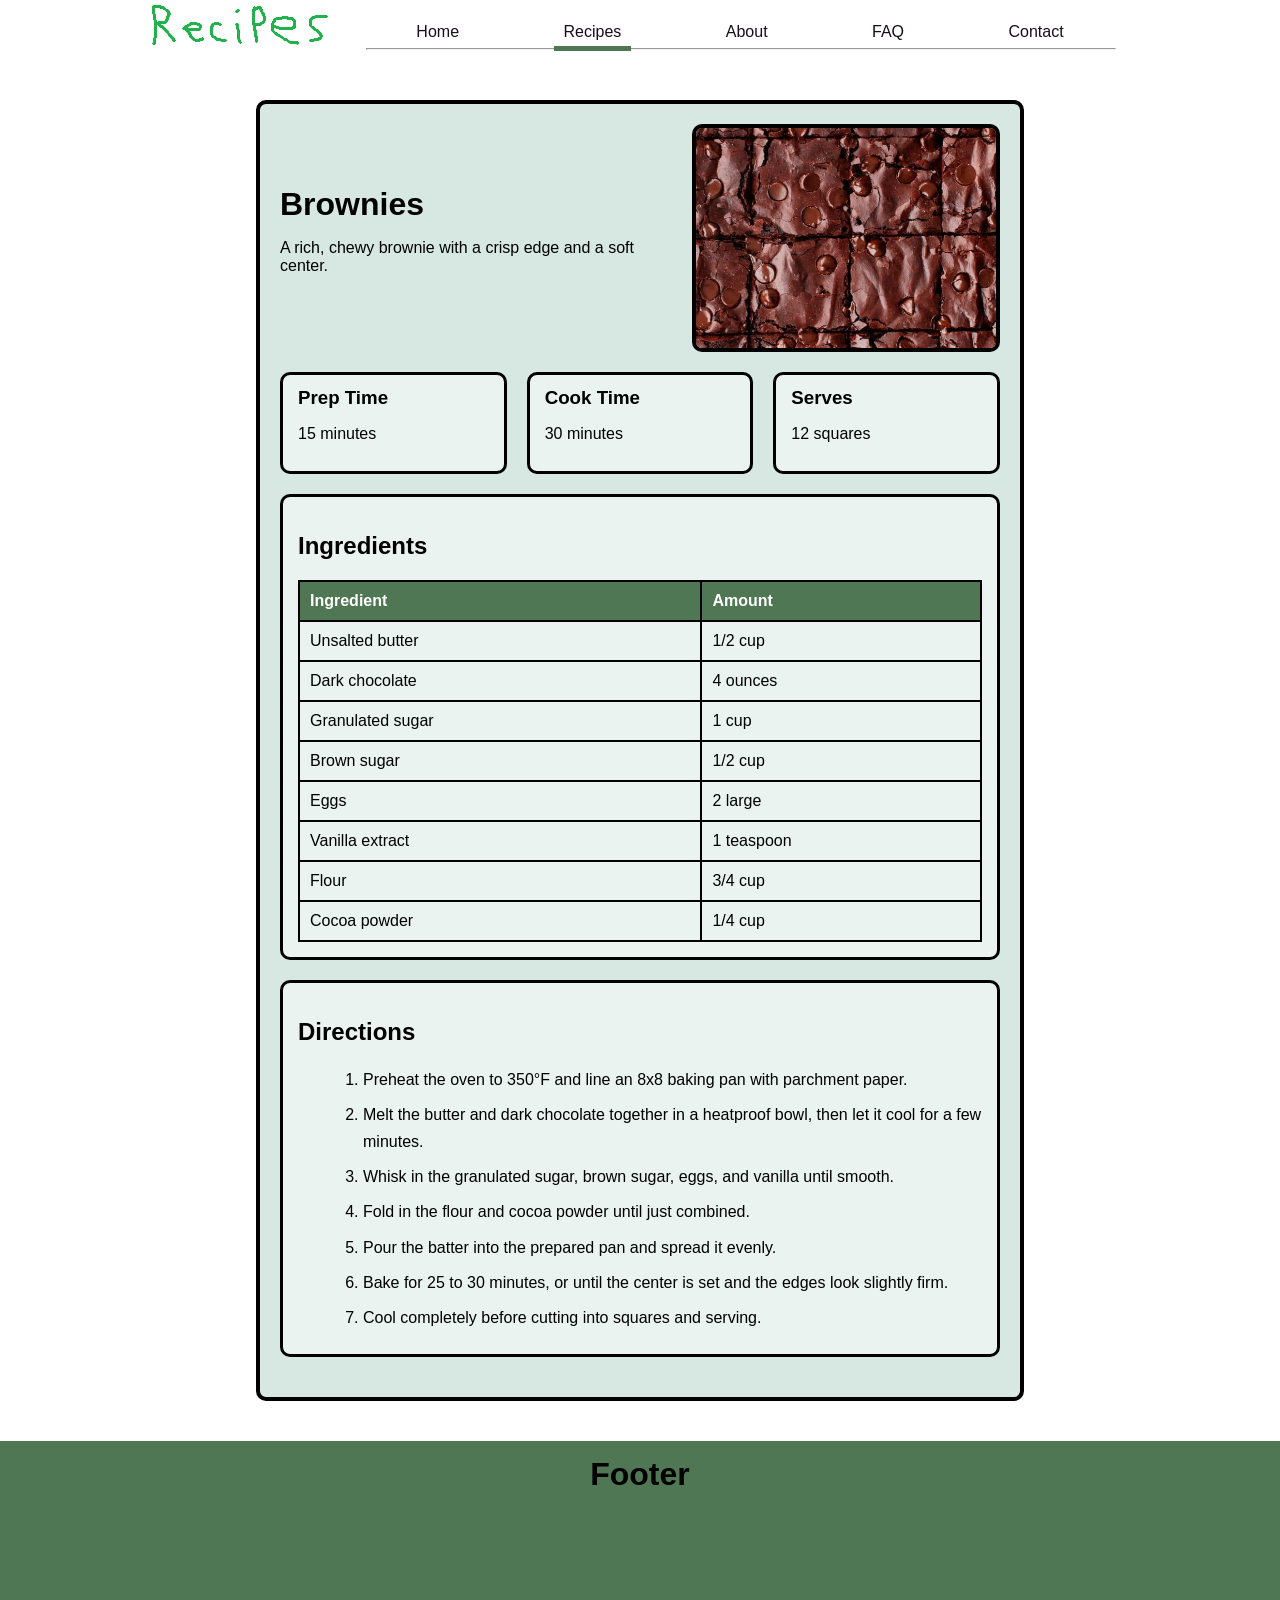
==== brownies.html @ f3aab492 "Update" ====
<!DOCTYPE html>
<html lang="en">

<head>
    <link rel="stylesheet" href="style.css">
    <title>Brownies Recipe</title>
</head>

<body>
    <header>
        <img id="logo" src="images/logo.png" height="50px" width="200px">
        <nav>
            <a href="index.html" id="homeNav">Home</a>
            <a href="" id="recipeNav" class="onPage">Recipes</a>
            <a href="" id="aboutNav">About</a>
            <a href="" id="faqNav">FAQ</a>
            <a href="" id="contactNav">Contact</a>
            <hr>
        </nav>
    </header>

    <div class="recipePage">
        <div class="recipeText">
            <div class="recipeTextText">
                <h1>Brownies</h1>
                <p>A rich, chewy brownie with a crisp edge and a soft center.</p>
            </div>
            <img src="images/brownies.png">
        </div>

        <div class="recipeDetails">
            <div>
                <h3>Prep Time</h3>
                <p>15 minutes</p>
            </div>
            <div>
                <h3>Cook Time</h3>
                <p>30 minutes</p>
            </div>
            <div>
                <h3>Serves</h3>
                <p>12 squares</p>
            </div>
        </div>

        <div class="recipeCard">
            <h2>Ingredients</h2>
            <table class="recipeTable">
                <tr>
                    <th>Ingredient</th>
                    <th>Amount</th>
                </tr>
                <tr>
                    <td>Unsalted butter</td>
                    <td>1/2 cup</td>
                </tr>
                <tr>
                    <td>Dark chocolate</td>
                    <td>4 ounces</td>
                </tr>
                <tr>
                    <td>Granulated sugar</td>
                    <td>1 cup</td>
                </tr>
                <tr>
                    <td>Brown sugar</td>
                    <td>1/2 cup</td>
                </tr>
                <tr>
                    <td>Eggs</td>
                    <td>2 large</td>
                </tr>
                <tr>
                    <td>Vanilla extract</td>
                    <td>1 teaspoon</td>
                </tr>
                <tr>
                    <td>Flour</td>
                    <td>3/4 cup</td>
                </tr>
                <tr>
                    <td>Cocoa powder</td>
                    <td>1/4 cup</td>
                </tr>
            </table>
        </div>

        <div class="recipeCard">
            <h2>Directions</h2>
            <ol class="recipeList">
                <li>Preheat the oven to 350°F and line an 8x8 baking pan with parchment paper.</li>
                <li>Melt the butter and dark chocolate together in a heatproof bowl, then let it cool for a few minutes.</li>
                <li>Whisk in the granulated sugar, brown sugar, eggs, and vanilla until smooth.</li>
                <li>Fold in the flour and cocoa powder until just combined.</li>
                <li>Pour the batter into the prepared pan and spread it evenly.</li>
                <li>Bake for 25 to 30 minutes, or until the center is set and the edges look slightly firm.</li>
                <li>Cool completely before cutting into squares and serving.</li>
            </ol>
        </div>
    </div>

    <footer>
        <h1>Footer</h1>
    </footer>
</body>
</html>
---- style.css ----
body {
    display: grid;
    place-items: center;
    font-family: Arial, sans-serif;
    margin: 0;
}

h1 {
    margin: 0;
}

header {
    display: flex;
    align-items: flex-end;
    margin-bottom: 30px
}

header nav {
    margin: 0 25px;
}

header nav hr {
    width: 100%;
    margin: 7px 0 0;
}

nav a {
    text-decoration: none;
}

header a {
    margin: 40px;
    padding: 6px 10px;
}

.onPage {
    border-bottom: 5px solid #4f7754 ;
}

#mainSection {
    margin-bottom: 30px;
    display: flex;
    width: 50%;
    background-color: #4f7754 ;
    border: 4px solid black;
    border-radius: 10px;
}

#mainSection img {
    border-radius: 0 8px 8px 0;
}

#mainSectionText {
    padding: 10px;
}

#popularDivider {
    width: 50%;
    margin: 0 auto 20px auto;
}

#popularRecipes {
    display: flex;
    justify-content: space-between;
    align-items: stretch;
    gap: 20px;
    width: 50%;
}

.recipeIcon {
    display: block;
    text-decoration: none;
    border: 4px solid black;
    border-radius: 10px;
    width: 300px;
    height: 320px;
    margin-bottom: 50px;
    background-color: #d7e7e2;
}

.recipeIcon:hover {
    background-color: #a0b3ac;
    border: 4px dotted black;
}

a:visited, a:link {
    color: #170e19;
}

a:hover {
    color: #213b25 ;
}

.recipeIcon img {
    width: 100%;
    border-radius: 8px 8px 0 0;
    height: 250px;
    object-fit: cover;
}

.recipeIcon h3, .recipeIcon p {
    padding: 3px 10px;
    margin: 0;
}

footer {
    width: 100%;
    display: flex;
    justify-content: center;
    background-color: #4f7754;
    height: 400px;
    padding-top: 15px;
}

.recipePage {
    width: 60%;
    margin: 20px auto 40px;
    background-color: #d7e7e2;
    border: 4px solid black;
    border-radius: 10px;
    padding: 20px;
    box-sizing: border-box;
}

.recipeText {
    display: flex;
    align-items: center;
    gap: 20px;
    margin-bottom: 20px;
}

.recipeTextText {
    flex: 1;
}

.recipeText img {
    width: 300px;
    height: 220px;
    object-fit: cover;
    border: 4px solid black;
    border-radius: 10px;
}

.recipeCard {
    background-color: #eaf3f0;
    border: 3px solid black;
    border-radius: 10px;
    padding: 15px;
    margin-bottom: 20px;
}

.recipeTable {
    width: 100%;
    border-collapse: collapse;
    margin-top: 10px;
}

.recipeTable th, .recipeTable td {
    border: 2px solid black;
    padding: 10px;
    text-align: left;
}

.recipeTable th {
    background-color: #4f7754;
    color: white;
}

.recipeList {
    margin: 15px 0 0 25px;
    line-height: 1.7;
}

.recipeList li {
    margin-bottom: 8px;
}

.recipeDetails {
    display: flex;
    justify-content: space-between;
    gap: 20px;
    margin-bottom: 20px;
}

.recipeDetails div {
    flex: 1;
    background-color: #eaf3f0;
    border: 3px solid black;
    border-radius: 10px;
    padding: 12px 15px;
}

.recipeDetails h3 {
    margin: 0 0 8px;
}
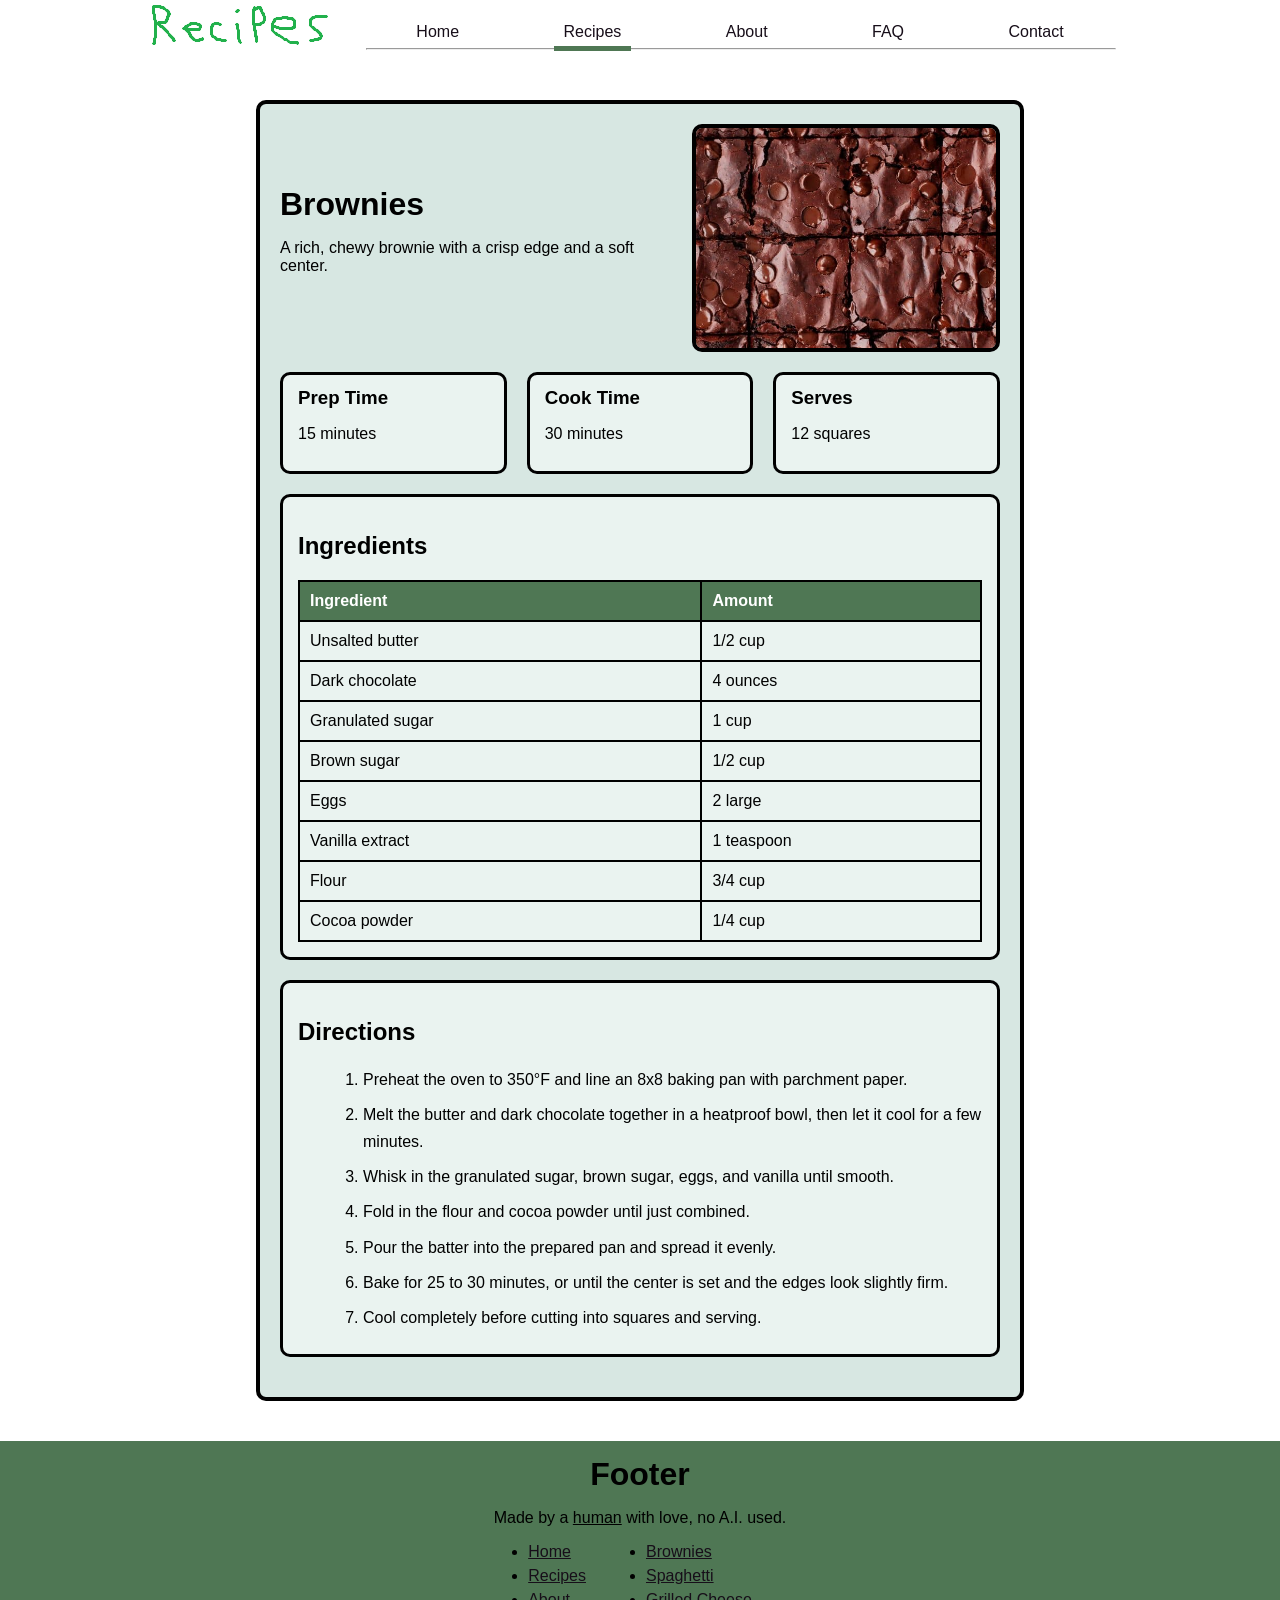
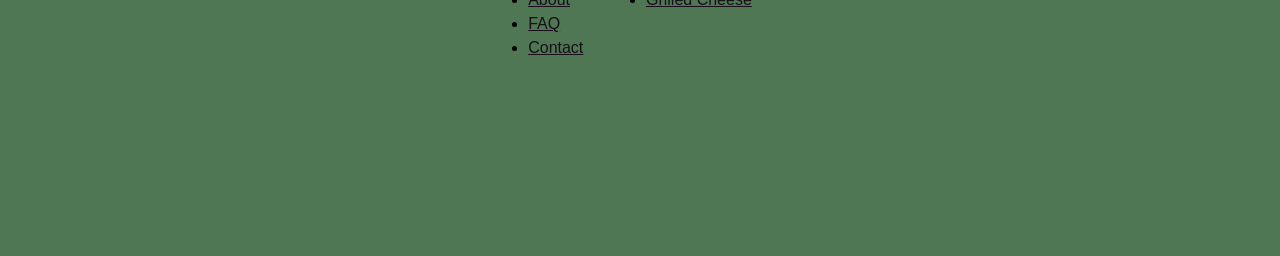
==== commit acaead33: "Update footers" ====
--- a/brownies.html
+++ b/brownies.html
@@ -101,6 +101,21 @@
 
     <footer>
         <h1>Footer</h1>
+        <p>Made by a <u>human</u> with love, no A.I. used.</p>
+        <div class="footer-lists">
+            <ul>
+                <li><a href="index.html" class="onPage">Home</a></li>
+                <li><a href="recipe.html" id="recipeNav">Recipes</a></li>
+                <li><a href="" id="aboutNav">About</a></li>
+                <li><a href="" id="faqNav">FAQ</a></li>
+                <li><a href="" id="contactNav">Contact</a></li>
+            </ul>
+            <ul>
+                <li><a href="brownies.html">Brownies</a></li>
+                <li><a href="spaghetti.html">Spaghetti</a></li>
+                <li><a href="grilledCheese.html">Grilled Cheese</a></li>
+            </ul>
+        </div>
     </footer>
 </body>
 </html>
--- a/style.css
+++ b/style.css
@@ -106,10 +106,28 @@
 footer {
     width: 100%;
     display: flex;
-    justify-content: center;
+    flex-direction: column;
+    justify-content: start;
+    align-items: center;
     background-color: #4f7754;
     height: 400px;
     padding-top: 15px;
+}
+
+.footer-lists {
+    display: flex;
+    gap: 40px;
+    justify-content: center;
+    align-items: flex-start;
+}
+
+footer ul {
+    margin: 0 10px;
+    padding: 0;
+}
+
+footer ul li {
+    margin-bottom: 6px;
 }
 
 .recipePage {
